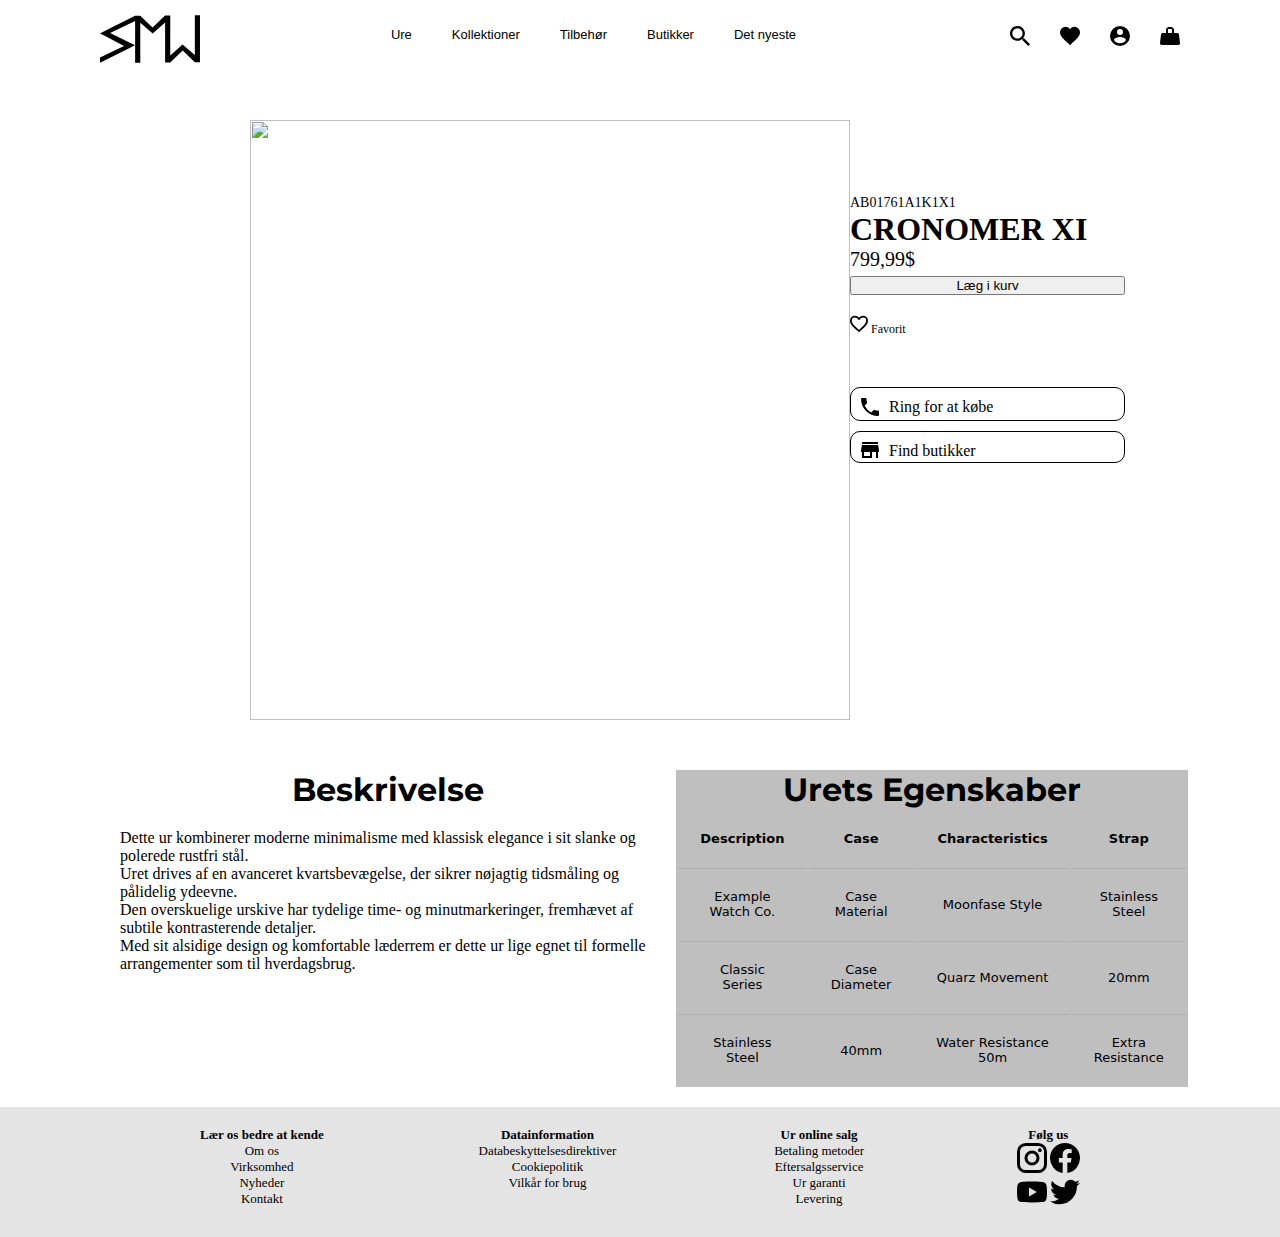
==== ur.html @ 0641d3cc "Add files via upload" ====
<!DOCTYPE html>
<html lang="en">
<head>
    <meta charset="UTF-8">
    <meta name="viewport" content="width=device-width, initial-scale=1.0">
    <title>Projekt</title>
    <link rel="stylesheet" href="css/style.css">
    <link rel="icon" href="/img/product1.jpg">
    <link href="https://cdn.jsdelivr.net/npm/bootstrap@5.3.2/dist/css/bootstrap.min.css" rel="stylesheet" integrity="sha384-T3c6CoIi6uLrA9TneNEoa7RxnatzjcDSCmG1MXxSR1GAsXEV/Dwwykc2MPK8M2HN" crossorigin="anonymous">

</head>

<body>

    <header>
        <div class="container-fluid">
            <div class="wrapper">
                <a href="index.html">
                    <div class="logo">
                        <svg xmlns="http://www.w3.org/2000/svg" width="100" height="48" viewBox="0 0 207.862 98.333">
                            <path id="Path_1" data-name="Path 1" d="M197.153,0V82.544L171.533,60.787,146.039,83.369V.486h-10.71V.514L135.3.488,109.229,25.314,83.729.973H73.019L9.736,32.615,0,37.483l8.762,4.381L49.92,63.63,0,87.623v10.71L63.77,66.69l9.249-4.868-3.408-1.46-1.7-.731-4.625-2.19L21,36.892l52.02-25.21v86.65h10.71V15.573l25.8,21.91,25.8-22.852V97.846h10.71l25.8-24.832,25.31,24.345h10.71V0Z" transform="translate(0 0.001)"/>
                        </svg>                  
                    </div>
                </a>
                <nav>
                    <ul>
                        <li><a href="#">Ure</a></li>
                        <li><a href="#">Kollektioner</a></li>
                        <li><a href="#">Tilbehør</a></li>
                        <li><a href="#">Butikker</a></li>
                        <li><a href="#">Det nyeste</a></li>
                    </ul>
                </nav>
                <div class="icons">

                    <ul>
                        <li>
                            <a href="#"><svg xmlns="http://www.w3.org/2000/svg" width="20" height="20" viewBox="0 0 52 52">
                            <g id="Group_1" data-name="Group 1" transform="translate(-1867 38)">
                            <path id="magnify_1_" data-name="magnify (1)" d="M46.229,26.914A19.326,19.326,0,0,1,60.907,58.8l.8.8h2.347L78.914,74.457l-4.457,4.457L59.6,64.057V61.71l-.8-.8A19.319,19.319,0,1,1,46.229,26.914m0,5.943A13.371,13.371,0,1,0,59.6,46.229,13.316,13.316,0,0,0,46.229,32.857Z" transform="translate(1840.086 -64.914)"/>
                            </g></svg></a>
                        </li>
                        <li>
                            <a href="#"> <svg xmlns="http://www.w3.org/2000/svg" width="20" height="20" viewBox="0 0 55.151 50.601">
                            <path id="heart" d="M29.575,53.6l-4-3.64C11.376,37.083,2,28.562,2,18.166A15,15,0,0,1,17.166,3,16.583,16.583,0,0,1,29.575,8.736,16.583,16.583,0,0,1,41.984,3,15,15,0,0,1,57.151,18.166c0,10.4-9.376,18.917-23.577,31.794Z" transform="translate(-2 -3)"/>
                            </svg></a>
                        </li>
                        <li>
                            <a href="#"><svg xmlns="http://www.w3.org/2000/svg" width="20" height="20" viewBox="0 0 53.648 53.648">
                            <path id="account-circle" d="M28.824,48.138A19.4,19.4,0,0,1,12.73,39.554c.08-5.365,10.73-8.316,16.095-8.316s16.014,2.951,16.095,8.316a19.4,19.4,0,0,1-16.095,8.584m0-38.09a8.047,8.047,0,1,1-8.047,8.047,8.047,8.047,0,0,1,8.047-8.047m0-8.047A26.824,26.824,0,1,0,55.648,28.824,26.824,26.824,0,0,0,28.824,2Z" transform="translate(-2 -2)"/>
                            </svg></a>
                        </li>
                        <li>
                            <a href="#"> <svg xmlns="http://www.w3.org/2000/svg" width="20" height="20" viewBox="0 0 59.654 53.648">
                            <path id="purse" d="M61.624,50.986l-2.98-25.632a4.918,4.918,0,0,0-5.067-4.471H43.741V8.961L37.78,3H25.858L19.9,8.961V20.883H10.062A4.918,4.918,0,0,0,5,25.354L2.015,50.986a5.186,5.186,0,0,0,5.067,5.663H56.557a5.186,5.186,0,0,0,5.067-5.663M25.858,8.961H37.78V20.883H25.858" transform="translate(-1.993 -3)"/>
                            </svg></a>
                        </li>
                    </ul>
            </div>
        </div>

    </header>

    <main>
            <div class="product-one-image">
                <img src="../img/product1.jpg" alt="" class="img-product1-ur-side">
                <div class="watch-product-text">
                    <p class="reference-number">AB01761A1K1X1</p>
                    <h1 class="watch-title">CRONOMER XI</h1>
                    <p class="price-product">799,99$</p>
                    <button type="button" class="btn btn-warning">Læg i kurv</button>
                    <p class="save-product">
                        <svg xmlns="http://www.w3.org/2000/svg" width="18" height="18" viewBox="0 0 57.941 53.161">
                        <path id="heart-outline" d="M31.26,48.049l-.29.29-.319-.29C16.891,35.563,7.794,27.306,7.794,18.934a9.9,9.9,0,0,1,10.14-10.14,11.372,11.372,0,0,1,10.342,6.837h5.388A11.372,11.372,0,0,1,44.007,8.794a9.9,9.9,0,0,1,10.14,10.14c0,8.372-9.1,16.629-22.887,29.115M44.007,3A17.422,17.422,0,0,0,30.97,9.026,17.422,17.422,0,0,0,17.934,3,15.761,15.761,0,0,0,2,18.934c0,10.922,9.85,19.874,24.77,33.4l4.2,3.824,4.2-3.824c14.92-13.529,24.77-22.481,24.77-33.4A15.761,15.761,0,0,0,44.007,3Z" transform="translate(-2 -3)"/>
                        </svg>
                         Favorit
                    </p>
                    <a href="#" class="boxes-watch-product">
                        <div class="phone-box">
                            <p class="phone"> 
                                <svg xmlns="http://www.w3.org/2000/svg" width="18" height="18" viewBox="0 0 18 18">
                                <path id="phone_1_" data-name="phone (1)" d="M6.62,10.79a15.1,15.1,0,0,0,6.59,6.59l2.2-2.2a1,1,0,0,1,1.02-.25A11.36,11.36,0,0,0,20,15.5a1,1,0,0,1,1,1V20a1,1,0,0,1-1,1A17,17,0,0,1,3,4,1,1,0,0,1,4,3H7.5a1,1,0,0,1,1,1,11.36,11.36,0,0,0,.57,3.57,1,1,0,0,1-.25,1.02Z" transform="translate(-3 -3)"/>
                                </svg>
                            </p>
                            <p class="ring-for-at-købe">Ring for at købe</p>
                        </div>
                    </a>
                    <a href="#" class="boxes-watch-product">
                        <div class="store-box">
                            <p class="store"> 
                                <svg xmlns="http://www.w3.org/2000/svg" width="18" height="16" viewBox="0 0 18 16">
                                    <path id="store" d="M12,18H6V14h6m9,0V12L20,7H4L3,12v2H4v6H14V14h4v6h2V14M20,4H4V6H20Z" transform="translate(-3 -4)"/>
                                </svg>                            
                            </p>
                            <p class="find-butikker"> Find butikker</p>
                        </div>
                    </a>
                </div>
            </div>
            <div class="product-description">
                <div class="watch-product-description bg-warning">
                    <h1 class="watch-product-description-title">Beskrivelse</h1>
                    <div class="watch-product-description-text">
                        <p>Dette ur kombinerer moderne minimalisme med klassisk elegance i sit slanke og polerede rustfri stål. </p>

                        <p>Uret drives af en avanceret kvartsbevægelse, der sikrer nøjagtig tidsmåling og pålidelig ydeevne.</p>
                            
                        <p>Den overskuelige urskive har tydelige time- og minutmarkeringer, fremhævet af subtile kontrasterende detaljer.</p>
                        
                        <p>Med sit alsidige design og komfortable læderrem er dette ur lige egnet til formelle arrangementer som til hverdagsbrug.</p>
                    </div>
                </div>
                <div class="watch-product-characteristics">
                    <h1 class="watch-product-characteristics-title">Urets Egenskaber</h1>

                        <table>
                            <tr>
                                <th>Description</th>
                                <th>Case</th>
                                <th>Characteristics</th>
                                <th>Strap</th>
                            </tr>
                            <tr>
                                <td>Example Watch Co.</td>
                                <td>Case Material</td>
                                <td>Moonfase Style</td>
                                <td>Stainless Steel</td>
                            </tr>
                            <tr>
                                <td>Classic Series</td>
                                <td>Case Diameter</td>
                                <td>Quarz Movement</td>
                                <td>20mm</td>
                            </tr>
                            <tr>
                                <td>Stainless Steel</td>
                                <td>40mm</td>
                                <td>Water Resistance 50m</td>
                                <td>Extra Resistance</td>
                            </tr>
                        </table>

                </div>
            </div>


    </main>
    <footer>
        <div class="footer">
            <div class="text-footer">
                <p class="text-footer1">Lær os bedre at kende <br> Om os <br> Virksomhed <br> Nyheder <br> Kontakt</p>
                <p class="text-footer2"> Datainformation <br> Databeskyttelsesdirektiver <br> Cookiepolitik <br> Vilkår for brug</p>
                <p class="text-footer3"> Ur online salg <br> Betaling metoder <br> Eftersalgsservice <br> Ur garanti <br> Levering</p>
                <p class="text-footer4"> Følg us <br> <svg xmlns="http://www.w3.org/2000/svg" width="30" height="30" viewBox="0 0 70 70">
                    <path id="instagram" d="M22.3,2H51.7A20.315,20.315,0,0,1,72,22.3V51.7A20.3,20.3,0,0,1,51.7,72H22.3A20.315,20.315,0,0,1,2,51.7V22.3A20.3,20.3,0,0,1,22.3,2m-.7,7A12.6,12.6,0,0,0,9,21.6V52.4A12.592,12.592,0,0,0,21.6,65H52.4A12.6,12.6,0,0,0,65,52.4V21.6A12.592,12.592,0,0,0,52.4,9H21.6m33.775,5.25A4.375,4.375,0,1,1,51,18.625a4.375,4.375,0,0,1,4.375-4.375M37,19.5A17.5,17.5,0,1,1,19.5,37,17.5,17.5,0,0,1,37,19.5m0,7A10.5,10.5,0,1,0,47.5,37,10.5,10.5,0,0,0,37,26.5Z" transform="translate(-2 -2)"/>
                    </svg>
                    <svg xmlns="http://www.w3.org/2000/svg" width="30" height="30" viewBox="0 0 77.803 77.492">
                        <path id="facebook" d="M40.9,2.04a38.991,38.991,0,0,0-6.069,77.492V52.3H24.952V41.019h9.881v-8.6c0-9.764,5.8-15.133,14.7-15.133a60.983,60.983,0,0,1,8.675.739v9.609h-4.9c-4.824,0-6.341,3-6.341,6.069v7.314H57.785L56.034,52.3H46.97V79.532A38.991,38.991,0,0,0,40.9,2.04Z" transform="translate(-2 -2.04)"/>
                      </svg>
                      
                    <br> <svg xmlns="http://www.w3.org/2000/svg" width="30" height="30" viewBox="0 0 93.945 65.762">
                    <path id="youtube" d="M39.578,51.973,63.957,37.881,39.578,23.789V51.973m54.3-36.78a48.563,48.563,0,0,1,1.315,8.925c.329,3.758.47,7,.47,9.817l.282,3.946c0,10.287-.752,17.85-2.067,22.688a11.005,11.005,0,0,1-8.126,8.126c-2.208.611-6.247,1.033-12.448,1.315-6.106.329-11.7.47-16.863.47l-7.469.282c-19.682,0-31.941-.752-36.78-2.067a11.005,11.005,0,0,1-8.126-8.126,48.563,48.563,0,0,1-1.315-8.925c-.329-3.758-.47-7-.47-9.817L2,37.881c0-10.287.752-17.85,2.067-22.688a11.005,11.005,0,0,1,8.126-8.126C14.4,6.456,18.44,6.033,24.641,5.752c6.106-.329,11.7-.47,16.863-.47L48.973,5c19.682,0,31.941.752,36.78,2.067A11.005,11.005,0,0,1,93.879,15.193Z" transform="translate(-2 -5)"/>
                    </svg>
                    <svg xmlns="http://www.w3.org/2000/svg" width="30" height="30" viewBox="0 0 80.599 65.497">
                        <path id="twitter" d="M82.14,11.706a33.008,33.008,0,0,1-9.478,2.658A16.561,16.561,0,0,0,79.9,5.194,33.291,33.291,0,0,1,69.425,9.24,16.276,16.276,0,0,0,57.251,4,16.509,16.509,0,0,0,40.8,20.528a17.178,17.178,0,0,0,.424,3.776A46.981,46.981,0,0,1,7.165,7.044a16.464,16.464,0,0,0,5.124,22,16.346,16.346,0,0,1-7.513-1.926v.116A16.541,16.541,0,0,0,18.03,43.452a16.205,16.205,0,0,1-7.436.27A16.489,16.489,0,0,0,26,55.2,32.831,32.831,0,0,1,5.47,62.292a33.6,33.6,0,0,1-3.93-.231A46.789,46.789,0,0,0,26.891,69.5c30.36,0,47.042-25.2,47.042-47.042,0-.732,0-1.426-.039-2.158A33.024,33.024,0,0,0,82.14,11.706Z" transform="translate(-1.54 -4)"/>
                      </svg>

            </div>


        </div>
    </footer>
<script src="https://cdn.jsdelivr.net/npm/bootstrap@5.3.2/dist/js/bootstrap.bundle.min.js" integrity="sha384-C6RzsynM9kWDrMNeT87bh95OGNyZPhcTNXj1NW7RuBCsyN/o0jlpcV8Qyq46cDfL" crossorigin="anonymous"></script>
</body>
</html>
---- css/style.css ----
@import url('https://fonts.googleapis.com/css2?family=Montserrat:wght@300&family=Open+Sans:wght@300;500&display=swap');
/* :root {
    --bs-body-font-family: 'Montserrat', sans-serif;
} 
En anden måde til at skifte font i bootstrap (!important er den hurtigste løsning)
*/

* {
    margin:0;
    padding:0;
}

/* body {
    font-family: 'Montserrat', sans-serif !important;
} */

/* header */

header {
    width: 100%;
}

.container {
    background-color: #ffffff;
    position: relative;
    width: 100%;
    /*max-width: 1920px; */
    margin-right: auto;
    margin-left: auto;
    flex-wrap: wrap;
}

.wrapper {
    background-color: #ffffff;
    height: 80px;
    display: flex;
    text-align: center;
    justify-content: center;
    padding-top: 10px;
    justify-content: space-between;
}

.logo {
    padding-top: 5px;
    margin-left: 100px;
}

nav {
    text-align: center;
    justify-content: center;
    padding: 15px 10px 10px 10px;
}

nav ul {
    display: flex;
    list-style-type: none;
    text-align: center;
    justify-content: center;    
}

nav ul li {
    padding: 0 20px;
    /* border-left: solid 2px #000; (border in nav)*/
}

nav ul li a {
    font-size: 13px;
    text-decoration: none;
    color: #000;
    font-family:'Lucida Sans', 'Lucida Sans Regular', 'Lucida Grande', 'Lucida Sans Unicode', Geneva, Verdana, sans-serif;
}

/* nav ul li:first-child{
    border-left: none;
    (border in nav)
} */

.icons ul {
    display: flex;
    list-style-type: none;
    text-align: center;
    justify-content: center;    
    padding: 8px;
    margin-right: 100px;
    padding-right: 0;
}

.icons ul li {
    padding: 8px 15px;
}

.icons ul li:last-child{
    padding-right:0;
}

/* header */

/* body */

main {
    width: 100%;
}



/*image-start*/

img {
    height: 665px;
    width: 100%;
}

.text-block {
    position: absolute;
    top: 80px;
    left: 100px;
    color: white;
    font-family: 'Montserrat', sans-serif !important;
}


h1 {
    padding-top: 30px;
}

.p1 {
    padding: 0;
}

.left{ 
    position: absolute;
    width: 50px; 
    height: 50px; 
    transition: .5s; 
    box-shadow: -2px 2px 0 #ffffff; 
    margin: 50px 0 0 15px;
    transform: rotate(45deg);
} 

.right { 
    position: absolute;
    float: right;
    width: 50px; 
    height: 50px; 
    transition: .5s; 
    box-shadow: -2px 2px 0 #ffffff; 
    margin: 50px 0 0 1220px;  
    margin-right: auto;
    transform: rotate(-135deg); 
} 
  

.first-row {
    display: flex;
    background-color: rgb(255, 255, 255);
    width: 100%;
    /*max-width: 1920px; */
}

.first-row-table {
    margin-left: 100px;
    width: 12%;
}

.first-row-products {
    width: 85%;
    height: auto;
}



/* table start*/

.filter-table {
    background-color: #e4e4e4;
    padding: 20px;
    height: 300px;
    width: 150px;
    /* border-top: solid 1px #afafaf;
    border-bottom: solid 1px #afafaf; */
    border-collapse: collapse;
    table-layout: fixed;

}

thead {
    font-size: 18px;
    text-align: center;
}

tbody {
    text-align: center;
    font-family:system-ui, -apple-system, BlinkMacSystemFont, 'Segoe UI', Roboto, Oxygen, Ubuntu, Cantarell, 'Open Sans', 'Helvetica Neue', sans-serif;
    font-size: 13px;

}

th, td {
    padding: 20px;
}

td {
    border-top: 1px solid #afafaf;
}

/* table end*/



.products-bg {
    background-color: rgb(255, 255, 255);
    height: auto;
    display: flex;
    flex-wrap: wrap;
    margin-right: 100px;
    justify-content: center;
    text-align: center;
    align-items: center;
}

.watch {
    width: 27%;
    height: 350px;
    padding: 10px;
    margin: 25px 10px 0 10px;
    background-color: rgb(255, 255, 255);
}

.description-title {
    margin:0;
    font-size: 20px;
}

/* .watch-info {
    display: flex;
    justify-content: space-between;
} */

.reference-number {
    /* margin-left: 5px; */
    font-size: 12px;
    margin: 0;
}

.price {
    /* margin-right: 5px; */
    font-size: 12px;
    margin: 0;
    padding-top: 5px;

}

.product {
    margin-left: auto;
    margin-right: auto;
    height: 275px;
    width: 275px;
}


.img-product1 {
    height: 275px;
    width: 275px;
}


.img-product2 {
    height: 275px;
    width: 275px;
}

.img-product3 {
    height: 275px;
    width: 275px;    
}

.second-row {
    display: flex;
    background-color: rgb(255, 255, 255);
    width: 100%;
    /*max-width: 1920px;*/
}

.second-row-products {
    margin-left: 250px;
} 

.third-row {
    display: flex;
    background-color: rgb(255, 255, 255);
    width: 100%;
    /*max-width: 1920px;  */
}

.third-row-products {
    margin-left: 250px;
} 

.next-page{
    display: flex;
    text-align: center;
    justify-content: center;
    align-items: center;
    margin-top: 20px;
    margin-left: 180px;
}

.numbers{
    margin-top: 20px;
    margin: 0 10px 0 10px;
    font-size: 20px;
    width: 25px;
    height: 25px;
}

.first-page:hover {
    background-color: rgb(206, 206, 206);
    border-radius: 5px;
}

.numbers a{
    text-decoration:none ;
    color: #000;
    text-align: center;
    justify-content: center;
    align-items: center;
}




/*footer*/

.footer {
    background-color: #e4e4e4;
    height: 130px;
    width: 100%;
    /*max-width: 1920px; */  
    margin-right: auto;
    margin-left: auto;
    margin-top: 20px;
}

.text-footer {
    display:flex;
    text-align: center;
    justify-content: space-between;
    padding-top: 20px;
}

.text-footer1{
    margin-left: 200px;
    font-size: 13px;
    margin-bottom: 0;
}

.text-footer2{
    /* margin-right: 100px; */
    font-size: 13px;
    margin-bottom: 0;
}

.text-footer3{
    /* margin-right: 100px; */
    font-size: 13px;
    margin-bottom: 0;
}

.text-footer4{
    margin-right: 200px;
    font-size: 13px;
    margin-bottom: 0;
}

.text-footer1::first-line {
    font-weight: bold;
}

.text-footer2::first-line {
    font-weight: bold;
}

.text-footer3::first-line {
    font-weight: bold;
}

.text-footer4::first-line {
    font-weight: bold;
}

/*footer*/





/*ur.html css*/
.product-one-image {
    margin-top: 30px;
    margin-left: 250px;
    margin-right: 400px;
    width: 100%;
    height: 650px;
    display: flex;
}

.img-product1-ur-side {
    width: 600px;
    height: 600px;
}

.watch-product-text {
    margin-top: 75px;
}

.reference-number {
    font-size: 14px;
    /* font-weight: bold; */
}

.watch-title {
    padding-top: 0;
}

.price-product {
    font-size: 20px;
}

.btn {
    width: 275px;
    margin-top: 5px;
}

.save-product {
    margin-top: 20px;
    font-size: 12px;
}

.boxes-watch-product{
    text-decoration: none;
    color: #000;
}

.phone-box {
    display: flex;
    border: solid 1px #000;
    border-radius: 10px;    
    margin-top: 50px;
}

.phone-box:hover {
    background-color: #afafaf;
    transition: 0.5s;
}

.phone{
    margin-top: 10px;
    margin-left: 10px;
}

.ring-for-at-købe {
    margin-left: 10px;
    margin-top: 10px;
}

.store-box {
    display: flex;
    border: solid 1px #000;
    border-radius: 10px;    
    margin-top: 10px;
}

.store-box:hover {
    background-color: #afafaf;
    transition: 0.5s;
}

.store{
    margin-top: 10px;
    margin-left: 10px;
}

.find-butikker {
    margin-left: 10px;
    margin-top: 10px;
}

/*watch-description*/

.watch-product-description {
    justify-content: center;
    width: 45%;
    margin-left: 100px;    
}

.watch-product-description-title {
    padding-top: 0;
    font-family: 'Montserrat', sans-serif !important;
    text-align: center;
}

.watch-product-description-text {
    padding: 20px;
}

.product-description {
    display:flex;
    width: 100%;
}

.watch-product-characteristics{
    margin-left: 0;
    background-color: rgb(191, 191, 191);
    color: #000000;
    width: 40%;
    /* margin-left: 100px; */
}

.watch-product-characteristics-title {
    color: #000000;
    padding: 0;
    text-align: center;
    font-family: 'Montserrat', sans-serif !important;
}


/*watch-description*/

/*ur.html css*/
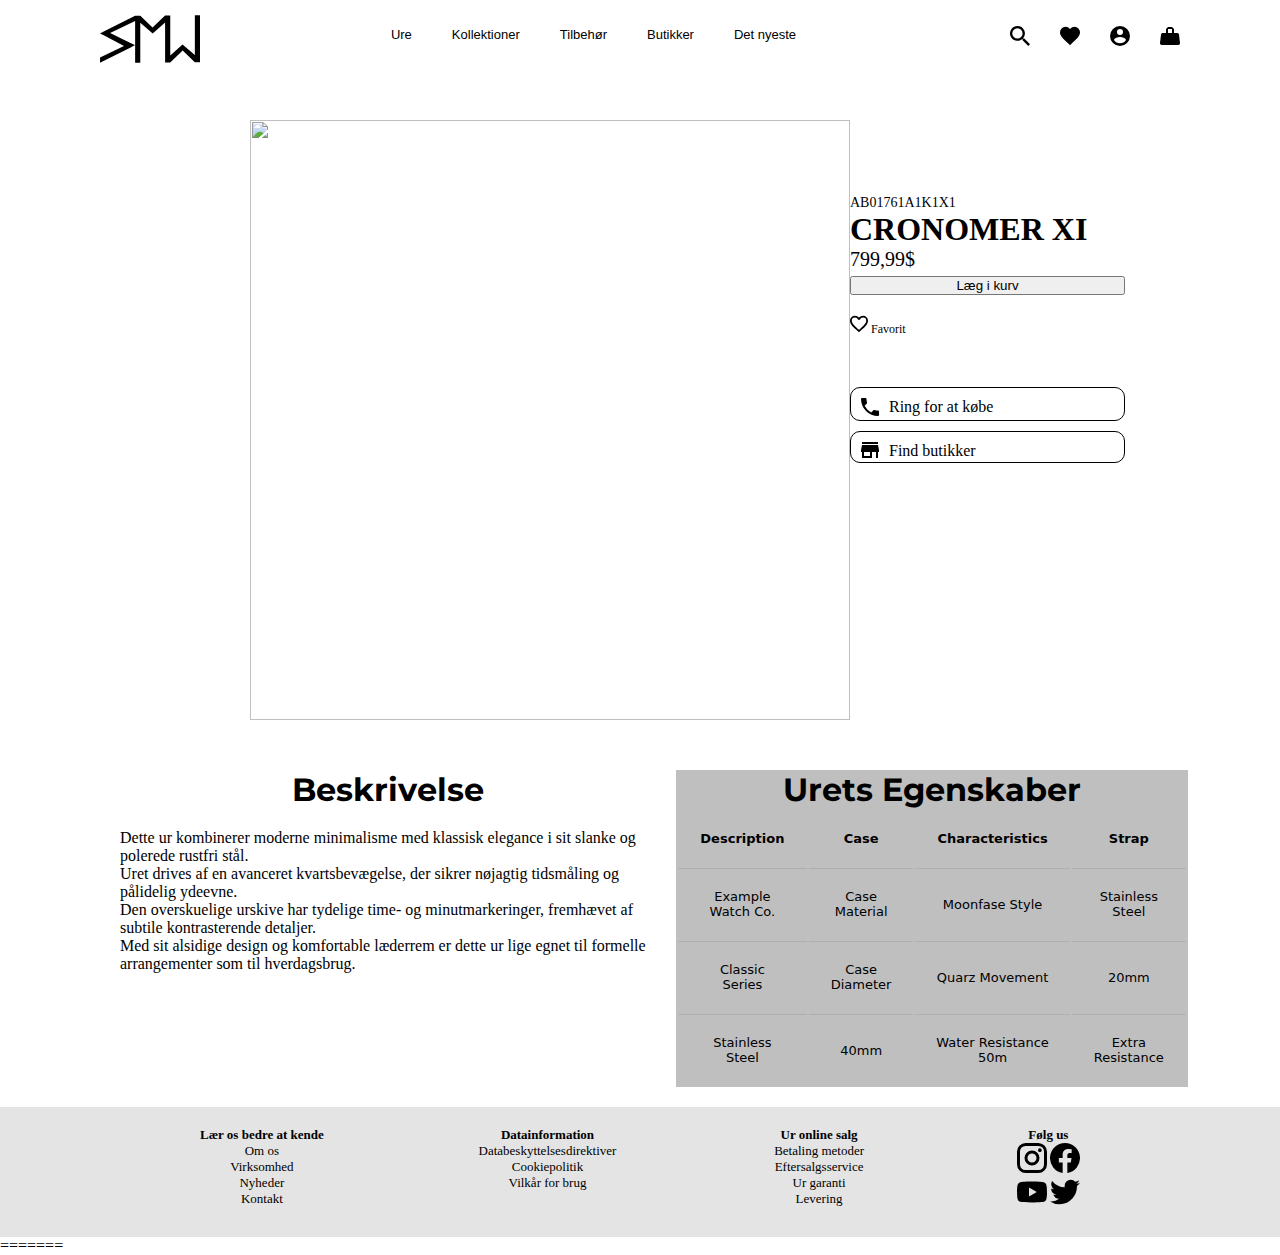
==== commit 4f80af21: "Update ur.html" ====
--- a/ur.html
+++ b/ur.html
@@ -1,175 +1,175 @@
-<!DOCTYPE html>
-<html lang="en">
-<head>
-    <meta charset="UTF-8">
-    <meta name="viewport" content="width=device-width, initial-scale=1.0">
-    <title>Projekt</title>
-    <link rel="stylesheet" href="css/style.css">
-    <link rel="icon" href="/img/product1.jpg">
-    <link href="https://cdn.jsdelivr.net/npm/bootstrap@5.3.2/dist/css/bootstrap.min.css" rel="stylesheet" integrity="sha384-T3c6CoIi6uLrA9TneNEoa7RxnatzjcDSCmG1MXxSR1GAsXEV/Dwwykc2MPK8M2HN" crossorigin="anonymous">
-
-</head>
-
-<body>
-
-    <header>
-        <div class="container-fluid">
-            <div class="wrapper">
-                <a href="index.html">
-                    <div class="logo">
-                        <svg xmlns="http://www.w3.org/2000/svg" width="100" height="48" viewBox="0 0 207.862 98.333">
-                            <path id="Path_1" data-name="Path 1" d="M197.153,0V82.544L171.533,60.787,146.039,83.369V.486h-10.71V.514L135.3.488,109.229,25.314,83.729.973H73.019L9.736,32.615,0,37.483l8.762,4.381L49.92,63.63,0,87.623v10.71L63.77,66.69l9.249-4.868-3.408-1.46-1.7-.731-4.625-2.19L21,36.892l52.02-25.21v86.65h10.71V15.573l25.8,21.91,25.8-22.852V97.846h10.71l25.8-24.832,25.31,24.345h10.71V0Z" transform="translate(0 0.001)"/>
-                        </svg>                  
-                    </div>
-                </a>
-                <nav>
-                    <ul>
-                        <li><a href="#">Ure</a></li>
-                        <li><a href="#">Kollektioner</a></li>
-                        <li><a href="#">Tilbehør</a></li>
-                        <li><a href="#">Butikker</a></li>
-                        <li><a href="#">Det nyeste</a></li>
-                    </ul>
-                </nav>
-                <div class="icons">
-
-                    <ul>
-                        <li>
-                            <a href="#"><svg xmlns="http://www.w3.org/2000/svg" width="20" height="20" viewBox="0 0 52 52">
-                            <g id="Group_1" data-name="Group 1" transform="translate(-1867 38)">
-                            <path id="magnify_1_" data-name="magnify (1)" d="M46.229,26.914A19.326,19.326,0,0,1,60.907,58.8l.8.8h2.347L78.914,74.457l-4.457,4.457L59.6,64.057V61.71l-.8-.8A19.319,19.319,0,1,1,46.229,26.914m0,5.943A13.371,13.371,0,1,0,59.6,46.229,13.316,13.316,0,0,0,46.229,32.857Z" transform="translate(1840.086 -64.914)"/>
-                            </g></svg></a>
-                        </li>
-                        <li>
-                            <a href="#"> <svg xmlns="http://www.w3.org/2000/svg" width="20" height="20" viewBox="0 0 55.151 50.601">
-                            <path id="heart" d="M29.575,53.6l-4-3.64C11.376,37.083,2,28.562,2,18.166A15,15,0,0,1,17.166,3,16.583,16.583,0,0,1,29.575,8.736,16.583,16.583,0,0,1,41.984,3,15,15,0,0,1,57.151,18.166c0,10.4-9.376,18.917-23.577,31.794Z" transform="translate(-2 -3)"/>
-                            </svg></a>
-                        </li>
-                        <li>
-                            <a href="#"><svg xmlns="http://www.w3.org/2000/svg" width="20" height="20" viewBox="0 0 53.648 53.648">
-                            <path id="account-circle" d="M28.824,48.138A19.4,19.4,0,0,1,12.73,39.554c.08-5.365,10.73-8.316,16.095-8.316s16.014,2.951,16.095,8.316a19.4,19.4,0,0,1-16.095,8.584m0-38.09a8.047,8.047,0,1,1-8.047,8.047,8.047,8.047,0,0,1,8.047-8.047m0-8.047A26.824,26.824,0,1,0,55.648,28.824,26.824,26.824,0,0,0,28.824,2Z" transform="translate(-2 -2)"/>
-                            </svg></a>
-                        </li>
-                        <li>
-                            <a href="#"> <svg xmlns="http://www.w3.org/2000/svg" width="20" height="20" viewBox="0 0 59.654 53.648">
-                            <path id="purse" d="M61.624,50.986l-2.98-25.632a4.918,4.918,0,0,0-5.067-4.471H43.741V8.961L37.78,3H25.858L19.9,8.961V20.883H10.062A4.918,4.918,0,0,0,5,25.354L2.015,50.986a5.186,5.186,0,0,0,5.067,5.663H56.557a5.186,5.186,0,0,0,5.067-5.663M25.858,8.961H37.78V20.883H25.858" transform="translate(-1.993 -3)"/>
-                            </svg></a>
-                        </li>
-                    </ul>
-            </div>
-        </div>
-
-    </header>
-
-    <main>
-            <div class="product-one-image">
-                <img src="../img/product1.jpg" alt="" class="img-product1-ur-side">
-                <div class="watch-product-text">
-                    <p class="reference-number">AB01761A1K1X1</p>
-                    <h1 class="watch-title">CRONOMER XI</h1>
-                    <p class="price-product">799,99$</p>
-                    <button type="button" class="btn btn-warning">Læg i kurv</button>
-                    <p class="save-product">
-                        <svg xmlns="http://www.w3.org/2000/svg" width="18" height="18" viewBox="0 0 57.941 53.161">
-                        <path id="heart-outline" d="M31.26,48.049l-.29.29-.319-.29C16.891,35.563,7.794,27.306,7.794,18.934a9.9,9.9,0,0,1,10.14-10.14,11.372,11.372,0,0,1,10.342,6.837h5.388A11.372,11.372,0,0,1,44.007,8.794a9.9,9.9,0,0,1,10.14,10.14c0,8.372-9.1,16.629-22.887,29.115M44.007,3A17.422,17.422,0,0,0,30.97,9.026,17.422,17.422,0,0,0,17.934,3,15.761,15.761,0,0,0,2,18.934c0,10.922,9.85,19.874,24.77,33.4l4.2,3.824,4.2-3.824c14.92-13.529,24.77-22.481,24.77-33.4A15.761,15.761,0,0,0,44.007,3Z" transform="translate(-2 -3)"/>
-                        </svg>
-                         Favorit
-                    </p>
-                    <a href="#" class="boxes-watch-product">
-                        <div class="phone-box">
-                            <p class="phone"> 
-                                <svg xmlns="http://www.w3.org/2000/svg" width="18" height="18" viewBox="0 0 18 18">
-                                <path id="phone_1_" data-name="phone (1)" d="M6.62,10.79a15.1,15.1,0,0,0,6.59,6.59l2.2-2.2a1,1,0,0,1,1.02-.25A11.36,11.36,0,0,0,20,15.5a1,1,0,0,1,1,1V20a1,1,0,0,1-1,1A17,17,0,0,1,3,4,1,1,0,0,1,4,3H7.5a1,1,0,0,1,1,1,11.36,11.36,0,0,0,.57,3.57,1,1,0,0,1-.25,1.02Z" transform="translate(-3 -3)"/>
-                                </svg>
-                            </p>
-                            <p class="ring-for-at-købe">Ring for at købe</p>
-                        </div>
-                    </a>
-                    <a href="#" class="boxes-watch-product">
-                        <div class="store-box">
-                            <p class="store"> 
-                                <svg xmlns="http://www.w3.org/2000/svg" width="18" height="16" viewBox="0 0 18 16">
-                                    <path id="store" d="M12,18H6V14h6m9,0V12L20,7H4L3,12v2H4v6H14V14h4v6h2V14M20,4H4V6H20Z" transform="translate(-3 -4)"/>
-                                </svg>                            
-                            </p>
-                            <p class="find-butikker"> Find butikker</p>
-                        </div>
-                    </a>
-                </div>
-            </div>
-            <div class="product-description">
-                <div class="watch-product-description bg-warning">
-                    <h1 class="watch-product-description-title">Beskrivelse</h1>
-                    <div class="watch-product-description-text">
-                        <p>Dette ur kombinerer moderne minimalisme med klassisk elegance i sit slanke og polerede rustfri stål. </p>
-
-                        <p>Uret drives af en avanceret kvartsbevægelse, der sikrer nøjagtig tidsmåling og pålidelig ydeevne.</p>
-                            
-                        <p>Den overskuelige urskive har tydelige time- og minutmarkeringer, fremhævet af subtile kontrasterende detaljer.</p>
-                        
-                        <p>Med sit alsidige design og komfortable læderrem er dette ur lige egnet til formelle arrangementer som til hverdagsbrug.</p>
-                    </div>
-                </div>
-                <div class="watch-product-characteristics">
-                    <h1 class="watch-product-characteristics-title">Urets Egenskaber</h1>
-
-                        <table>
-                            <tr>
-                                <th>Description</th>
-                                <th>Case</th>
-                                <th>Characteristics</th>
-                                <th>Strap</th>
-                            </tr>
-                            <tr>
-                                <td>Example Watch Co.</td>
-                                <td>Case Material</td>
-                                <td>Moonfase Style</td>
-                                <td>Stainless Steel</td>
-                            </tr>
-                            <tr>
-                                <td>Classic Series</td>
-                                <td>Case Diameter</td>
-                                <td>Quarz Movement</td>
-                                <td>20mm</td>
-                            </tr>
-                            <tr>
-                                <td>Stainless Steel</td>
-                                <td>40mm</td>
-                                <td>Water Resistance 50m</td>
-                                <td>Extra Resistance</td>
-                            </tr>
-                        </table>
-
-                </div>
-            </div>
-
-
-    </main>
-    <footer>
-        <div class="footer">
-            <div class="text-footer">
-                <p class="text-footer1">Lær os bedre at kende <br> Om os <br> Virksomhed <br> Nyheder <br> Kontakt</p>
-                <p class="text-footer2"> Datainformation <br> Databeskyttelsesdirektiver <br> Cookiepolitik <br> Vilkår for brug</p>
-                <p class="text-footer3"> Ur online salg <br> Betaling metoder <br> Eftersalgsservice <br> Ur garanti <br> Levering</p>
-                <p class="text-footer4"> Følg us <br> <svg xmlns="http://www.w3.org/2000/svg" width="30" height="30" viewBox="0 0 70 70">
-                    <path id="instagram" d="M22.3,2H51.7A20.315,20.315,0,0,1,72,22.3V51.7A20.3,20.3,0,0,1,51.7,72H22.3A20.315,20.315,0,0,1,2,51.7V22.3A20.3,20.3,0,0,1,22.3,2m-.7,7A12.6,12.6,0,0,0,9,21.6V52.4A12.592,12.592,0,0,0,21.6,65H52.4A12.6,12.6,0,0,0,65,52.4V21.6A12.592,12.592,0,0,0,52.4,9H21.6m33.775,5.25A4.375,4.375,0,1,1,51,18.625a4.375,4.375,0,0,1,4.375-4.375M37,19.5A17.5,17.5,0,1,1,19.5,37,17.5,17.5,0,0,1,37,19.5m0,7A10.5,10.5,0,1,0,47.5,37,10.5,10.5,0,0,0,37,26.5Z" transform="translate(-2 -2)"/>
-                    </svg>
-                    <svg xmlns="http://www.w3.org/2000/svg" width="30" height="30" viewBox="0 0 77.803 77.492">
-                        <path id="facebook" d="M40.9,2.04a38.991,38.991,0,0,0-6.069,77.492V52.3H24.952V41.019h9.881v-8.6c0-9.764,5.8-15.133,14.7-15.133a60.983,60.983,0,0,1,8.675.739v9.609h-4.9c-4.824,0-6.341,3-6.341,6.069v7.314H57.785L56.034,52.3H46.97V79.532A38.991,38.991,0,0,0,40.9,2.04Z" transform="translate(-2 -2.04)"/>
-                      </svg>
-                      
-                    <br> <svg xmlns="http://www.w3.org/2000/svg" width="30" height="30" viewBox="0 0 93.945 65.762">
-                    <path id="youtube" d="M39.578,51.973,63.957,37.881,39.578,23.789V51.973m54.3-36.78a48.563,48.563,0,0,1,1.315,8.925c.329,3.758.47,7,.47,9.817l.282,3.946c0,10.287-.752,17.85-2.067,22.688a11.005,11.005,0,0,1-8.126,8.126c-2.208.611-6.247,1.033-12.448,1.315-6.106.329-11.7.47-16.863.47l-7.469.282c-19.682,0-31.941-.752-36.78-2.067a11.005,11.005,0,0,1-8.126-8.126,48.563,48.563,0,0,1-1.315-8.925c-.329-3.758-.47-7-.47-9.817L2,37.881c0-10.287.752-17.85,2.067-22.688a11.005,11.005,0,0,1,8.126-8.126C14.4,6.456,18.44,6.033,24.641,5.752c6.106-.329,11.7-.47,16.863-.47L48.973,5c19.682,0,31.941.752,36.78,2.067A11.005,11.005,0,0,1,93.879,15.193Z" transform="translate(-2 -5)"/>
-                    </svg>
-                    <svg xmlns="http://www.w3.org/2000/svg" width="30" height="30" viewBox="0 0 80.599 65.497">
-                        <path id="twitter" d="M82.14,11.706a33.008,33.008,0,0,1-9.478,2.658A16.561,16.561,0,0,0,79.9,5.194,33.291,33.291,0,0,1,69.425,9.24,16.276,16.276,0,0,0,57.251,4,16.509,16.509,0,0,0,40.8,20.528a17.178,17.178,0,0,0,.424,3.776A46.981,46.981,0,0,1,7.165,7.044a16.464,16.464,0,0,0,5.124,22,16.346,16.346,0,0,1-7.513-1.926v.116A16.541,16.541,0,0,0,18.03,43.452a16.205,16.205,0,0,1-7.436.27A16.489,16.489,0,0,0,26,55.2,32.831,32.831,0,0,1,5.47,62.292a33.6,33.6,0,0,1-3.93-.231A46.789,46.789,0,0,0,26.891,69.5c30.36,0,47.042-25.2,47.042-47.042,0-.732,0-1.426-.039-2.158A33.024,33.024,0,0,0,82.14,11.706Z" transform="translate(-1.54 -4)"/>
-                      </svg>
-
-            </div>
-
-
-        </div>
-    </footer>
-<script src="https://cdn.jsdelivr.net/npm/bootstrap@5.3.2/dist/js/bootstrap.bundle.min.js" integrity="sha384-C6RzsynM9kWDrMNeT87bh95OGNyZPhcTNXj1NW7RuBCsyN/o0jlpcV8Qyq46cDfL" crossorigin="anonymous"></script>
-</body>
-</html>+<!DOCTYPE html>
+<html lang="en">
+<head>
+    <meta charset="UTF-8">
+    <meta name="viewport" content="width=device-width, initial-scale=1.0">
+    <title>Projekt</title>
+    <link rel="stylesheet" href="css/style.css">
+    <link rel="icon" href="/img/product1.jpg">
+    <link href="https://cdn.jsdelivr.net/npm/bootstrap@5.3.2/dist/css/bootstrap.min.css" rel="stylesheet" integrity="sha384-T3c6CoIi6uLrA9TneNEoa7RxnatzjcDSCmG1MXxSR1GAsXEV/Dwwykc2MPK8M2HN" crossorigin="anonymous">
+
+</head>
+
+<body>
+
+    <header>
+        <div class="container-fluid">
+            <div class="wrapper">
+                <a href="index.html">
+                    <div class="logo">
+                        <svg xmlns="http://www.w3.org/2000/svg" width="100" height="48" viewBox="0 0 207.862 98.333">
+                            <path id="Path_1" data-name="Path 1" d="M197.153,0V82.544L171.533,60.787,146.039,83.369V.486h-10.71V.514L135.3.488,109.229,25.314,83.729.973H73.019L9.736,32.615,0,37.483l8.762,4.381L49.92,63.63,0,87.623v10.71L63.77,66.69l9.249-4.868-3.408-1.46-1.7-.731-4.625-2.19L21,36.892l52.02-25.21v86.65h10.71V15.573l25.8,21.91,25.8-22.852V97.846h10.71l25.8-24.832,25.31,24.345h10.71V0Z" transform="translate(0 0.001)"/>
+                        </svg>                  
+                    </div>
+                </a>
+                <nav>
+                    <ul>
+                        <li><a href="#">Ure</a></li>
+                        <li><a href="#">Kollektioner</a></li>
+                        <li><a href="#">Tilbehør</a></li>
+                        <li><a href="#">Butikker</a></li>
+                        <li><a href="#">Det nyeste</a></li>
+                    </ul>
+                </nav>
+                <div class="icons">
+
+                    <ul>
+                        <li>
+                            <a href="#"><svg xmlns="http://www.w3.org/2000/svg" width="20" height="20" viewBox="0 0 52 52">
+                            <g id="Group_1" data-name="Group 1" transform="translate(-1867 38)">
+                            <path id="magnify_1_" data-name="magnify (1)" d="M46.229,26.914A19.326,19.326,0,0,1,60.907,58.8l.8.8h2.347L78.914,74.457l-4.457,4.457L59.6,64.057V61.71l-.8-.8A19.319,19.319,0,1,1,46.229,26.914m0,5.943A13.371,13.371,0,1,0,59.6,46.229,13.316,13.316,0,0,0,46.229,32.857Z" transform="translate(1840.086 -64.914)"/>
+                            </g></svg></a>
+                        </li>
+                        <li>
+                            <a href="#"> <svg xmlns="http://www.w3.org/2000/svg" width="20" height="20" viewBox="0 0 55.151 50.601">
+                            <path id="heart" d="M29.575,53.6l-4-3.64C11.376,37.083,2,28.562,2,18.166A15,15,0,0,1,17.166,3,16.583,16.583,0,0,1,29.575,8.736,16.583,16.583,0,0,1,41.984,3,15,15,0,0,1,57.151,18.166c0,10.4-9.376,18.917-23.577,31.794Z" transform="translate(-2 -3)"/>
+                            </svg></a>
+                        </li>
+                        <li>
+                            <a href="#"><svg xmlns="http://www.w3.org/2000/svg" width="20" height="20" viewBox="0 0 53.648 53.648">
+                            <path id="account-circle" d="M28.824,48.138A19.4,19.4,0,0,1,12.73,39.554c.08-5.365,10.73-8.316,16.095-8.316s16.014,2.951,16.095,8.316a19.4,19.4,0,0,1-16.095,8.584m0-38.09a8.047,8.047,0,1,1-8.047,8.047,8.047,8.047,0,0,1,8.047-8.047m0-8.047A26.824,26.824,0,1,0,55.648,28.824,26.824,26.824,0,0,0,28.824,2Z" transform="translate(-2 -2)"/>
+                            </svg></a>
+                        </li>
+                        <li>
+                            <a href="#"> <svg xmlns="http://www.w3.org/2000/svg" width="20" height="20" viewBox="0 0 59.654 53.648">
+                            <path id="purse" d="M61.624,50.986l-2.98-25.632a4.918,4.918,0,0,0-5.067-4.471H43.741V8.961L37.78,3H25.858L19.9,8.961V20.883H10.062A4.918,4.918,0,0,0,5,25.354L2.015,50.986a5.186,5.186,0,0,0,5.067,5.663H56.557a5.186,5.186,0,0,0,5.067-5.663M25.858,8.961H37.78V20.883H25.858" transform="translate(-1.993 -3)"/>
+                            </svg></a>
+                        </li>
+                    </ul>
+            </div>
+        </div>
+
+    </header>
+
+    <main>
+            <div class="product-one-image">
+                <img src="../img/product1.jpg" alt="" class="img-product1-ur-side">
+                <div class="watch-product-text">
+                    <p class="reference-number">AB01761A1K1X1</p>
+                    <h1 class="watch-title">CRONOMER XI</h1>
+                    <p class="price-product">799,99$</p>
+                    <button type="button" class="btn btn-warning">Læg i kurv</button>
+                    <p class="save-product">
+                        <svg xmlns="http://www.w3.org/2000/svg" width="18" height="18" viewBox="0 0 57.941 53.161">
+                        <path id="heart-outline" d="M31.26,48.049l-.29.29-.319-.29C16.891,35.563,7.794,27.306,7.794,18.934a9.9,9.9,0,0,1,10.14-10.14,11.372,11.372,0,0,1,10.342,6.837h5.388A11.372,11.372,0,0,1,44.007,8.794a9.9,9.9,0,0,1,10.14,10.14c0,8.372-9.1,16.629-22.887,29.115M44.007,3A17.422,17.422,0,0,0,30.97,9.026,17.422,17.422,0,0,0,17.934,3,15.761,15.761,0,0,0,2,18.934c0,10.922,9.85,19.874,24.77,33.4l4.2,3.824,4.2-3.824c14.92-13.529,24.77-22.481,24.77-33.4A15.761,15.761,0,0,0,44.007,3Z" transform="translate(-2 -3)"/>
+                        </svg>
+                         Favorit
+                    </p>
+                    <a href="#" class="boxes-watch-product">
+                        <div class="phone-box">
+                            <p class="phone"> 
+                                <svg xmlns="http://www.w3.org/2000/svg" width="18" height="18" viewBox="0 0 18 18">
+                                <path id="phone_1_" data-name="phone (1)" d="M6.62,10.79a15.1,15.1,0,0,0,6.59,6.59l2.2-2.2a1,1,0,0,1,1.02-.25A11.36,11.36,0,0,0,20,15.5a1,1,0,0,1,1,1V20a1,1,0,0,1-1,1A17,17,0,0,1,3,4,1,1,0,0,1,4,3H7.5a1,1,0,0,1,1,1,11.36,11.36,0,0,0,.57,3.57,1,1,0,0,1-.25,1.02Z" transform="translate(-3 -3)"/>
+                                </svg>
+                            </p>
+                            <p class="ring-for-at-købe">Ring for at købe</p>
+                        </div>
+                    </a>
+                    <a href="#" class="boxes-watch-product">
+                        <div class="store-box">
+                            <p class="store"> 
+                                <svg xmlns="http://www.w3.org/2000/svg" width="18" height="16" viewBox="0 0 18 16">
+                                    <path id="store" d="M12,18H6V14h6m9,0V12L20,7H4L3,12v2H4v6H14V14h4v6h2V14M20,4H4V6H20Z" transform="translate(-3 -4)"/>
+                                </svg>                            
+                            </p>
+                            <p class="find-butikker"> Find butikker</p>
+                        </div>
+                    </a>
+                </div>
+            </div>
+            <div class="product-description">
+                <div class="watch-product-description bg-warning">
+                    <h1 class="watch-product-description-title">Beskrivelse</h1>
+                    <div class="watch-product-description-text">
+                        <p>Dette ur kombinerer moderne minimalisme med klassisk elegance i sit slanke og polerede rustfri stål. </p>
+
+                        <p>Uret drives af en avanceret kvartsbevægelse, der sikrer nøjagtig tidsmåling og pålidelig ydeevne.</p>
+                            
+                        <p>Den overskuelige urskive har tydelige time- og minutmarkeringer, fremhævet af subtile kontrasterende detaljer.</p>
+                        
+                        <p>Med sit alsidige design og komfortable læderrem er dette ur lige egnet til formelle arrangementer som til hverdagsbrug.</p>
+                    </div>
+                </div>
+                <div class="watch-product-characteristics">
+                    <h1 class="watch-product-characteristics-title">Urets Egenskaber</h1>
+
+                        <table>
+                            <tr>
+                                <th>Description</th>
+                                <th>Case</th>
+                                <th>Characteristics</th>
+                                <th>Strap</th>
+                            </tr>
+                            <tr>
+                                <td>Example Watch Co.</td>
+                                <td>Case Material</td>
+                                <td>Moonfase Style</td>
+                                <td>Stainless Steel</td>
+                            </tr>
+                            <tr>
+                                <td>Classic Series</td>
+                                <td>Case Diameter</td>
+                                <td>Quarz Movement</td>
+                                <td>20mm</td>
+                            </tr>
+                            <tr>
+                                <td>Stainless Steel</td>
+                                <td>40mm</td>
+                                <td>Water Resistance 50m</td>
+                                <td>Extra Resistance</td>
+                            </tr>
+                        </table>
+
+                </div>
+            </div>
+
+
+    </main>
+    <footer>
+        <div class="footer">
+            <div class="text-footer">
+                <p class="text-footer1">Lær os bedre at kende <br> Om os <br> Virksomhed <br> Nyheder <br> Kontakt</p>
+                <p class="text-footer2"> Datainformation <br> Databeskyttelsesdirektiver <br> Cookiepolitik <br> Vilkår for brug</p>
+                <p class="text-footer3"> Ur online salg <br> Betaling metoder <br> Eftersalgsservice <br> Ur garanti <br> Levering</p>
+                <p class="text-footer4"> Følg us <br> <svg xmlns="http://www.w3.org/2000/svg" width="30" height="30" viewBox="0 0 70 70">
+                    <path id="instagram" d="M22.3,2H51.7A20.315,20.315,0,0,1,72,22.3V51.7A20.3,20.3,0,0,1,51.7,72H22.3A20.315,20.315,0,0,1,2,51.7V22.3A20.3,20.3,0,0,1,22.3,2m-.7,7A12.6,12.6,0,0,0,9,21.6V52.4A12.592,12.592,0,0,0,21.6,65H52.4A12.6,12.6,0,0,0,65,52.4V21.6A12.592,12.592,0,0,0,52.4,9H21.6m33.775,5.25A4.375,4.375,0,1,1,51,18.625a4.375,4.375,0,0,1,4.375-4.375M37,19.5A17.5,17.5,0,1,1,19.5,37,17.5,17.5,0,0,1,37,19.5m0,7A10.5,10.5,0,1,0,47.5,37,10.5,10.5,0,0,0,37,26.5Z" transform="translate(-2 -2)"/>
+                    </svg>
+                    <svg xmlns="http://www.w3.org/2000/svg" width="30" height="30" viewBox="0 0 77.803 77.492">
+                        <path id="facebook" d="M40.9,2.04a38.991,38.991,0,0,0-6.069,77.492V52.3H24.952V41.019h9.881v-8.6c0-9.764,5.8-15.133,14.7-15.133a60.983,60.983,0,0,1,8.675.739v9.609h-4.9c-4.824,0-6.341,3-6.341,6.069v7.314H57.785L56.034,52.3H46.97V79.532A38.991,38.991,0,0,0,40.9,2.04Z" transform="translate(-2 -2.04)"/>
+                      </svg>
+                      
+                    <br> <svg xmlns="http://www.w3.org/2000/svg" width="30" height="30" viewBox="0 0 93.945 65.762">
+                    <path id="youtube" d="M39.578,51.973,63.957,37.881,39.578,23.789V51.973m54.3-36.78a48.563,48.563,0,0,1,1.315,8.925c.329,3.758.47,7,.47,9.817l.282,3.946c0,10.287-.752,17.85-2.067,22.688a11.005,11.005,0,0,1-8.126,8.126c-2.208.611-6.247,1.033-12.448,1.315-6.106.329-11.7.47-16.863.47l-7.469.282c-19.682,0-31.941-.752-36.78-2.067a11.005,11.005,0,0,1-8.126-8.126,48.563,48.563,0,0,1-1.315-8.925c-.329-3.758-.47-7-.47-9.817L2,37.881c0-10.287.752-17.85,2.067-22.688a11.005,11.005,0,0,1,8.126-8.126C14.4,6.456,18.44,6.033,24.641,5.752c6.106-.329,11.7-.47,16.863-.47L48.973,5c19.682,0,31.941.752,36.78,2.067A11.005,11.005,0,0,1,93.879,15.193Z" transform="translate(-2 -5)"/>
+                    </svg>
+                    <svg xmlns="http://www.w3.org/2000/svg" width="30" height="30" viewBox="0 0 80.599 65.497">
+                        <path id="twitter" d="M82.14,11.706a33.008,33.008,0,0,1-9.478,2.658A16.561,16.561,0,0,0,79.9,5.194,33.291,33.291,0,0,1,69.425,9.24,16.276,16.276,0,0,0,57.251,4,16.509,16.509,0,0,0,40.8,20.528a17.178,17.178,0,0,0,.424,3.776A46.981,46.981,0,0,1,7.165,7.044a16.464,16.464,0,0,0,5.124,22,16.346,16.346,0,0,1-7.513-1.926v.116A16.541,16.541,0,0,0,18.03,43.452a16.205,16.205,0,0,1-7.436.27A16.489,16.489,0,0,0,26,55.2,32.831,32.831,0,0,1,5.47,62.292a33.6,33.6,0,0,1-3.93-.231A46.789,46.789,0,0,0,26.891,69.5c30.36,0,47.042-25.2,47.042-47.042,0-.732,0-1.426-.039-2.158A33.024,33.024,0,0,0,82.14,11.706Z" transform="translate(-1.54 -4)"/>
+                      </svg>
+
+            </div>
+
+
+        </div>
+    </footer>
+<script src="https://cdn.jsdelivr.net/npm/bootstrap@5.3.2/dist/js/bootstrap.bundle.min.js" integrity="sha384-C6RzsynM9kWDrMNeT87bh95OGNyZPhcTNXj1NW7RuBCsyN/o0jlpcV8Qyq46cDfL" crossorigin="anonymous"></script>
+</body>
+=======
